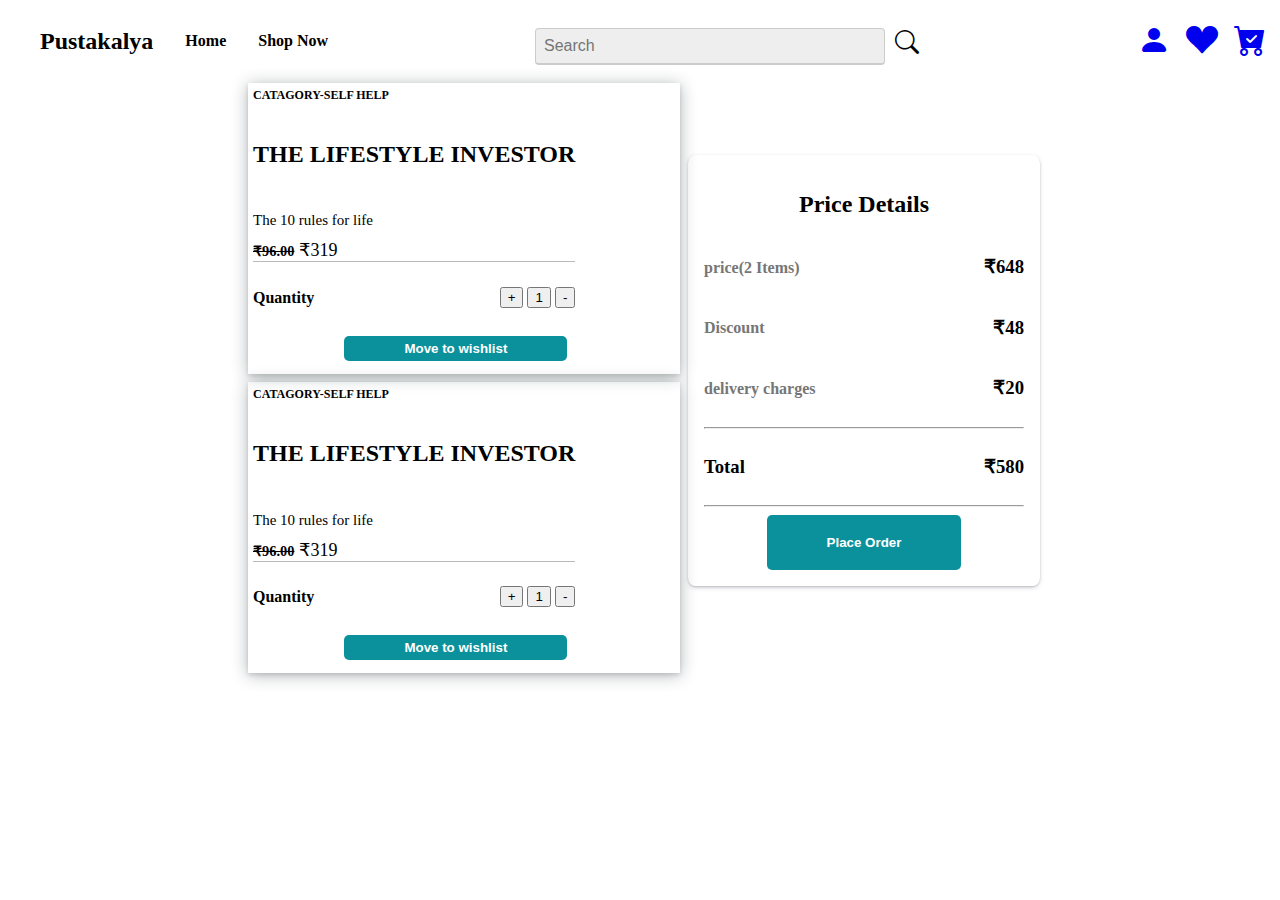
==== cart/cart.html @ cc39d9ad "feat: added cart" ====
<!DOCTYPE html>
<html lang="en">

<head>
    <meta charset="UTF-8">
    <meta http-equiv="X-UA-Compatible" content="IE=edge">
    <meta name="viewport" content="width=device-width, initial-scale=1.0">
    <link rel="stylesheet" href="/cart/cart.css">
    <link rel="shortcut icon" href="/img/favicon.svg" type="image/x-icon">
    <title> MY Cart</title>
</head>

<body>
    <header class="nav">
        <nav class="nav-left">
            <h2 id="nav-title">Pustakalya</h2>
            <a class="gray-title" href="">
                <h4" id="nav-title">Home</h4>
            </a>
            <a class="gray-title" href="">
                <h4" id="nav-title">Shop Now</h4>
            </a>
        </nav>
        <div class="align-center">
            <div class="search-bar"><input type="search" name="email" placeholder="Search" class="input-rounded" />
                <button class="link-no-style search-bar-btn">
                    <i style="font-size: 1.5rem;" class="bi bi-search"></i>
                </button></div>
        </div>
        <div class="icon-container">
            <a class="topnav-link" href=""><span><i class="bi bi-person-fill"></i></span></i></a>
            <a class="topnav-link" href="/wishlist.html"><span><i class="bi bi-suit-heart-fill"></i></span"></a>
            <a class="topnav-link" href=""><span><i class="bi bi-cart-check-fill"></i></span></a>
        </div>
    </header>
    <article class="main-cart-container">
        <div class="cart-items">
            <div class="products-card-container">
                <div class="cart-arrival-card">
                    <div class="cart-product-img">
                        <img src="https://images-na.ssl-images-amazon.com/images/I/41IMFnHvpkL._SX328_BO1,204,203,200_.jpg"
                            alt="">
                    </div>
                    <div class="cart-product-details">
                        <span class="product-catagory"> <b>catagory-</b>Self help</span>
                        <h2><a href="">The Lifestyle Investor</a></h2>
                        <p>The 10 rules for life</p>
                        <div class="product-price"><small>₹96.00</small>₹319</div>
                        <div class="cart-product-bottom-details">
                        </div>
                        <div class="space-between quantity">
                            <div>
                                <h4>Quantity</h4>
                            </div>
                            <div>
                                <button>+</button>
                                <button>1</button>
                                <button>-</button>
                            </div>
                            
                        </div>
                        <div class="product-links">
                            <button class="butoon-wishlist">Move to wishlist</button>
                        </div>
                    </div>
                </div>
            </div>
            <div class="products-card-container">
                <div class="cart-arrival-card">
                    <div class="cart-product-img">
                        <img src="https://images-na.ssl-images-amazon.com/images/I/41IMFnHvpkL._SX328_BO1,204,203,200_.jpg"
                            alt="">
                    </div>
                    <div class="cart-product-details">
                        <span class="product-catagory"> <b>catagory-</b>Self help</span>
                        <h2><a href="">The Lifestyle Investor</a></h2>
                        <p>The 10 rules for life</p>
                        <div class="product-price"><small>₹96.00</small>₹319</div>
                        <div class="cart-product-bottom-details">
                        </div>
                        <div class="space-between quantity">
                            <div>
                                <h4>Quantity</h4>
                            </div>
                            <div>
                                <button>+</button>
                                <button>1</button>
                                <button>-</button>
                            </div>
                            
                        </div>
                        <div class="product-links">
                            <button class="butoon-wishlist">Move to wishlist</button>
                        </div>
                        
                    </div>
                </div>
            </div>
        </div>
        <div class="price-details-container">
            <div class="price-details">
                <h2 class="align-center">Price Details</h2>
                <div>
                    <div class="space-between">
                        <h4>price(2 Items)</h4>
                        <h3>₹648</h3>
                    </div>
                    <div class="space-between">
                        <h4>Discount</h4>
                        <h3>₹48</h3>
                    </div>
                    <div class="space-between">
                        <h4>delivery charges</h4>
                        <h3>₹20</h3>
                    </div>
<hr>
                    <div class="space-between">
                        <h3>Total</h3>
                        <h3>₹580</h3>
                    </div>
                    <hr>
                </div>
                <button class="butoon-place">Place Order</button>
            </div>
        </div>
    </article>
</body>

</html>
---- cart/cart.css ----
@import "/topnav.css";

:root{
    --card-details:rgb(185, 185, 185);
    --btn-clr:#0a919c;
    --p-details:rgb(118,118,118);
}

.main-cart-container{
    display: flex;
    flex-direction: row;
    justify-content: center;
}
.cart-arrival-card {
    display: flex;
    margin: 0.5rem;
    width: 27rem;
    position: relative;
    box-shadow: rgba(14, 30, 37, 0.12) 0px 2px 4px 0px, rgba(14, 30, 37, 0.32) 0px 2px 16px 0px;
  }
  
 
  .cart-product-img img {
    max-width: 100%;
    max-height: 100%;
  }
  
  .cart-product-details {
    padding: 5px;
    display: flex;
    flex-direction: column;
    justify-content: space-between;
  }
  
  .product-catagory {
    display: block;
    font-size: 12px;
    font-weight: 700;
    text-transform: uppercase;
    margin-bottom: 18px;
  }
  
  .cart-product-details h2 a {
    font-weight: 600;
    display: block;
    margin-bottom: 1.8rem;
    text-transform: uppercase;
    color: #000000;
    text-decoration: none;
    transition: 0.3s;
  }
  
  .cart-product-details h4 a:hover {
    color: var(--main-color);
  }
  
  .cart-product-details p {
    font-size: 15px;
    line-height: 22px;
    margin-bottom: 8px;
    margin-top: -7px;
    color: rgb(0, 0, 0);
  }
  
  .cart-product-bottom-details {
    display: flex;
    flex-direction: row;
    align-items: center;
    align-items: flex-start;
    overflow: hidden;
    border-top: 1px solid var(--card-details);
    padding-top: 5px;
  }
  
  .cart-product-bottom-details div {
    display: flex;
    flex-direction: row;
    align-content: center;
    align-items: center;
    float: left;
    width: 50%;
  }
  
  .product-price {
    font-size: 18px;
    color: var(--main-color);
    font-weight: 400;
  }
  
  .product-price small {
    font-size: 80%;
    font-weight: bold;
    text-decoration: line-through;
    display: inline-block;
    margin-right: 5px;
  }
  
  .product-links {
    text-align: right;
  }
  
  .product-links a {
    display: inline-block;
    margin-left: 5px;
    color: #a8a8a8;
    transition: 0.3s;
    font-size: 35px;
    margin-top: -16%;
    margin-bottom: 0%;
  }
  
  .product-links a:hover {
    color: var(--main-color);
  }
  .butoon-wishlist{
    align-self: center;
    color: white;
    font-weight: bold;
    padding:5px 60px;
    outline: none;
    background-color: var(--btn-clr);
    border: none;
    border-radius:5px;
    margin: 0.5rem;
  }
  /* price details card */
  .price-details-container{
      margin-top: 5rem;
  }
  .price-details{
    border-radius: 2%;
    width: 20rem;
    padding: 1rem;
    display: flex;
    flex-direction: column;
    justify-content: center;
    box-shadow: rgba(50, 50, 93, 0.25) 0px 2px 5px -1px, rgba(0, 0, 0, 0.3) 0px 1px 3px -1px;
  }
  .space-between{
    display: flex;
    flex-direction: row;
    justify-content: space-between;
  }
  .align-center{
    display: flex;
    justify-content: center;
    align-content: center;
  
  }
  .price-details h4{
       color: var(--p-details);
  }
  .butoon-place{
    align-self: center;
    color: white;
    font-weight: bold;
    padding:20px 60px;
    outline: none;
    background-color: var(--btn-clr);
    border: none;
    border-radius:5px;
  }

.quantity{
    display: flex;
    flex-direction: row;
    align-items: center;
}
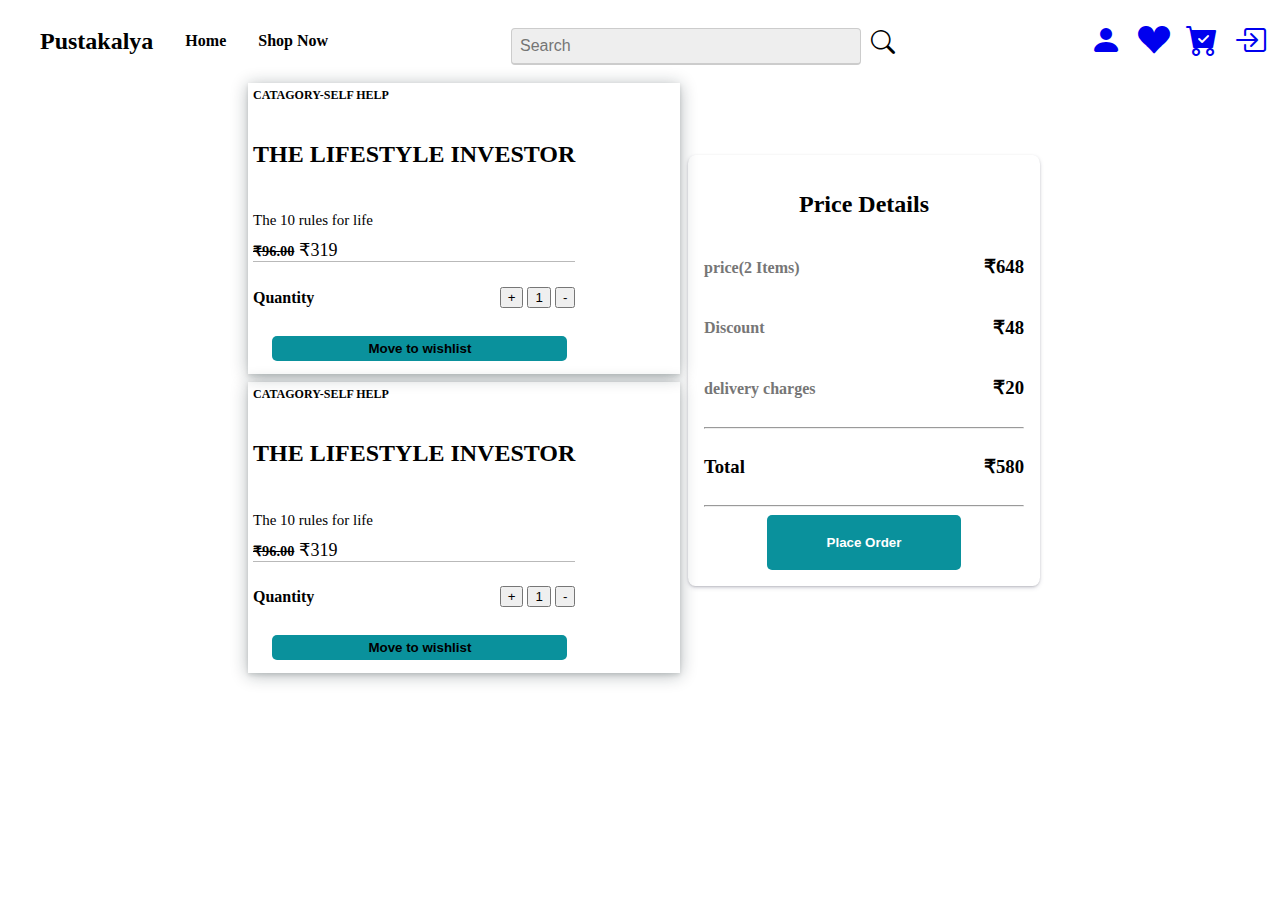
==== commit 2af9e5c2: "feat: links added" ====
--- a/cart/cart.html
+++ b/cart/cart.html
@@ -14,10 +14,10 @@
     <header class="nav">
         <nav class="nav-left">
             <h2 id="nav-title">Pustakalya</h2>
-            <a class="gray-title" href="">
+            <a class="gray-title" href="/index.html">
                 <h4" id="nav-title">Home</h4>
             </a>
-            <a class="gray-title" href="">
+            <a class="gray-title" href="/products/products.html">
                 <h4" id="nav-title">Shop Now</h4>
             </a>
         </nav>
@@ -28,9 +28,10 @@
                 </button></div>
         </div>
         <div class="icon-container">
-            <a class="topnav-link" href=""><span><i class="bi bi-person-fill"></i></span></i></a>
-            <a class="topnav-link" href="/wishlist.html"><span><i class="bi bi-suit-heart-fill"></i></span"></a>
-            <a class="topnav-link" href=""><span><i class="bi bi-cart-check-fill"></i></span></a>
+            <a class="topnav-link" href="/login/login.html"><span><i class="bi bi-person-fill"></i></span></i></a>
+            <a class="topnav-link" href="/wishlist/wishlist.html"><span><i class="bi bi-suit-heart-fill"></i></span"></a>
+            <a class="topnav-link" href="/cart/cart.html"><span><i class="bi bi-cart-check-fill"></i></span></a>
+            <a class="topnav-link" href="/signup/sign.html"><span><i class="bi bi-box-arrow-in-right"></i></i></span></a>
         </div>
     </header>
     <article class="main-cart-container">
--- a/cart/cart.css
+++ b/cart/cart.css
@@ -104,7 +104,7 @@
     margin-left: 5px;
     color: #a8a8a8;
     transition: 0.3s;
-    font-size: 35px;
+    font-size: 3.5rem;
     margin-top: -16%;
     margin-bottom: 0%;
   }
@@ -114,9 +114,9 @@
   }
   .butoon-wishlist{
     align-self: center;
-    color: white;
+    /* color: white; */
     font-weight: bold;
-    padding:5px 60px;
+    padding:5px 6rem;
     outline: none;
     background-color: var(--btn-clr);
     border: none;
